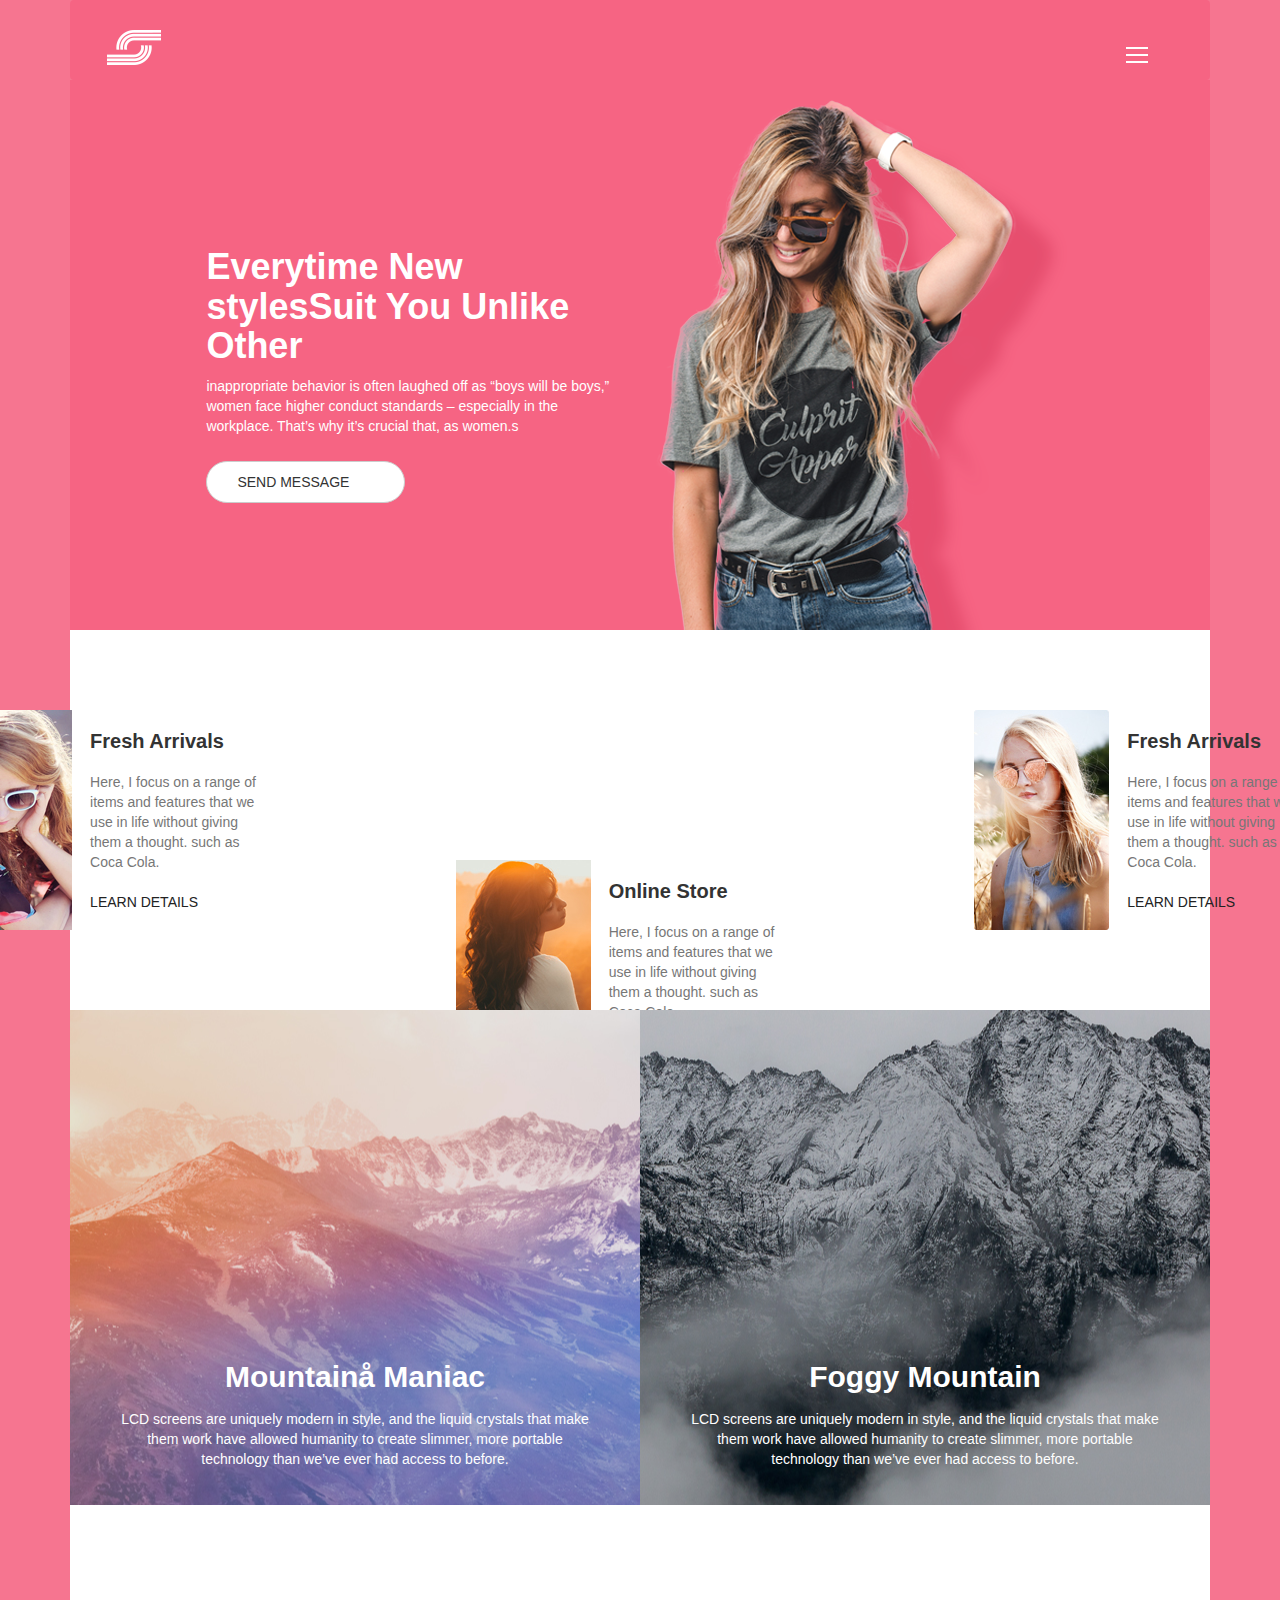
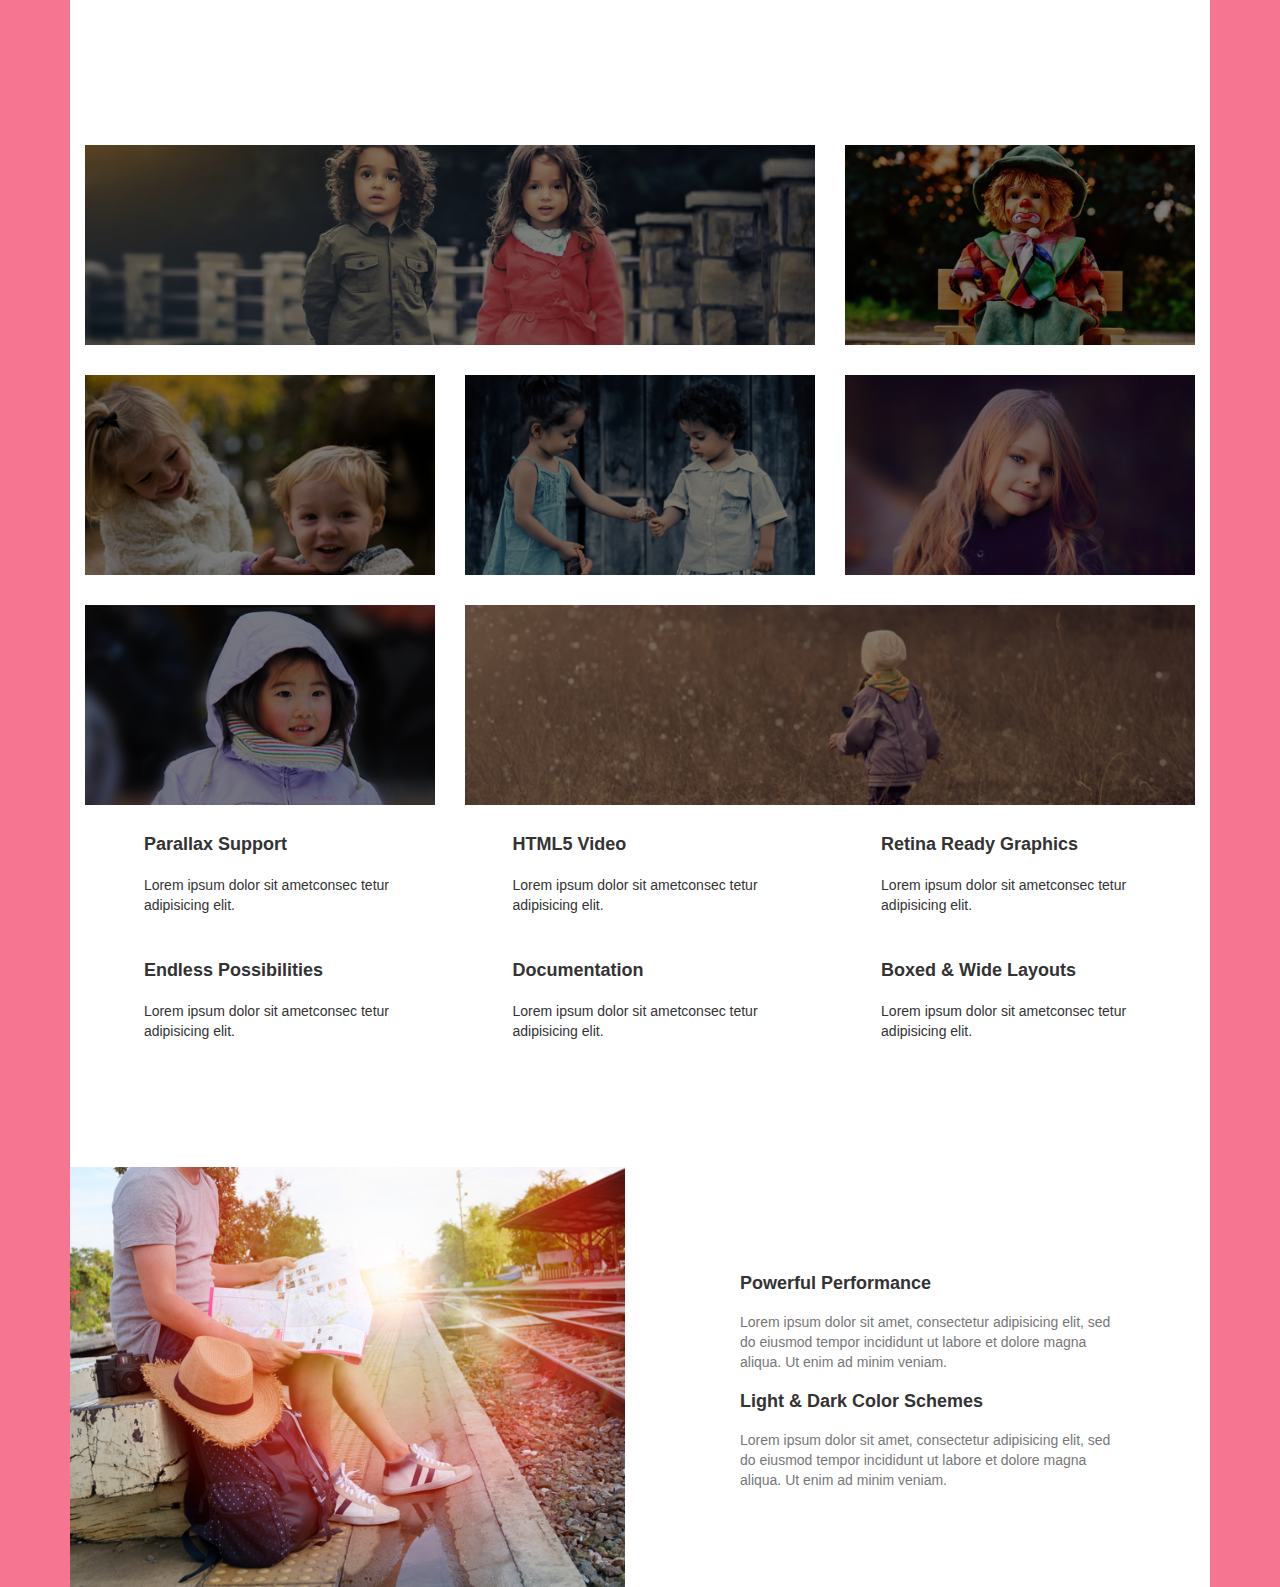
==== index/index.html @ eced9f0e "未完成的主页" ====
<!DOCTYPE html>
<html lang="en">
  <script src="./js/jquery.min.js"></script>
<head>
  <meta charset="UTF-8">
  <meta name="viewport" content="width=device-width, initial-scale=1.0">
  <meta http-equiv="X-UA-Compatible" content="ie=edge">
  <link href="./css/bootstrap.css" rel="stylesheet">
  <link rel="stylesheet" href="./css/pink.css">
  <title>Document</title>
</head>

<body>
  <!--导航-->
  <nav class="navbar navbar-default my-nav">
    <div class="container-fluid">
      <!-- Brand and toggle get grouped for better mobile display -->
      <div class="navbar-header">
        <button type="button" class="navbar-toggle collapsed appears" data-toggle="collapse"
          data-target="#bs-example-navbar-collapse-1" aria-expanded="false">
          <span class="sr-only">Toggle navigation</span>
          <span class="icon-bar"></span>
          <span class="icon-bar"></span>
          <span class="icon-bar"></span>
        </button>
        <a class="navbar-brand" href="#"><img src="img/logo.png"
            alt=""></a>
      </div>

      <!-- Collect the nav links, forms, and other content for toggling -->
      <div class="collapse navbar-collapse " id="bs-example-navbar-collapse-1">
        <!--正常的下拉列表-->
        <div type="button" class="navbar-right  my-list">
          <span class="x"></span>
          <span class="y"></span>
          <span class="z"></span>
        </div>
        <ul class="nav navbar-nav navbar-right appear hide">
          <li><a href="#">HOME</a></li>
          <li><a href="#">Generic</a></li>
          <li><a href="#">Elements</a></li>
        </ul>
        <!--切换列表-->
        <div class="menu-bar"></div>


      </div><!-- /.navbar-collapse -->
    </div><!-- /.container-fluid -->
  </nav>

  <!--文字简介-->
  <div class="container my-head">
    <div class="row ">
      <div class="col-lg-5 col-sm-6 col-xs-12 text">
        <div class="banner-content head-text">

          <h1><strong>Everytime New stylesSuit You Unlike Other</strong></h1>
          <p>inappropriate behavior is often laughed off as “boys will be boys,” women
            face higher conduct standards – especially in the workplace. That’s why it’s crucial
            that,
            as women.s</p>
          <button type="button" class="btn btn-default y-btn ">
            <span>SEND MESSAGE</span>
            <i class="glyphicon glyphicon-arrow-right"></i>
          </button>

        </div>
      </div>
      <div class="col-lg-5 col-sm-6 col-xs-12">
        <img src="./img/header-img.png" alt="">
      </div>
    </div>
  </div>

  <!--人物介绍-->
  <div class="my-area">
      <div class="row">
          <div class="col-md-4 col-sm-12 col-xs-12 my-position animate">
        <img src="./img/p1.jpg" alt="" class="img-responsive" alt="Responsive image">
        <div class="my-text">
          <h2>Fresh Arrivals</h4>
            <p>Here, I focus on a range of items and features that we
              use in
              life
              without giving them a thought. such as Coca Cola.</p>
            <a href="#">LEARN DETAILS</a>
        </div>
          </div>
          <div class="col-md-4 col-sm-12 col-xs-12 my-position animate">
        <img src="./img/p2.jpg" alt="" class="img-responsive" alt="Responsive image">
        <div class="my-text">
          <h2>Online Store</h4>
            <p>Here, I focus on a range of items and features that we
              use in
              life
              without giving them a thought. such as Coca Cola.</p>
            <a href="#">LEARN DETAILS</a>
        </div>
          </div>
          <div class="col-md-4 col-sm-12 col-xs-12 my-position animate">
        <img src="./img/p3.jpg" alt="" class="img-responsive" alt="Responsive image">
        <div class="my-text">
          <h2>Fresh Arrivals</h4>
            <p>Here, I focus on a range of items and features that we
              use in
              life
              without giving them a thought. such as Coca Cola.</p>
            <a href="#">LEARN DETAILS</a>
        </div>
          </div>
      </div>
  </div>

  <!--山-->
  <div class="my-mountain">
    <div class="container">
        <div class="row">
            <div class="col-md-6 col-sm-12 col-xs-12 offer-left">
              <div class="offer-end">
                <h2>Mountainå Maniac</h2>
                <p>LCD screens are uniquely modern in style, and the liquid crystals that make them work have
                    allowed humanity to create slimmer, more portable technology than we’ve ever had access to
                    before.</p>
              </div>
            </div>
            <div class="col-md-6 col-sm-12 col-xs-12 offer-right">
                <div class="offer-end">
                <h2>Foggy Mountain</h2>
                <p>LCD screens are uniquely modern in style, and the liquid crystals that make them work have
                    allowed humanity to create slimmer, more portable technology than we’ve ever had access to
                    before.</p>
                </div>
            </div>
        </div>
    </div>
  </div>

  <!--小孩图片-->
  <div class="my-child">
          <div class="row">
              <div class="col-md-8 col-sm-12 col-xs-12 my-style animate">
               <a href="#"><div class="my-img" style="background: url(img/g1.jpg) center center; background-size: cover;"><i></i> </div></a>
              </div>
              <div class="col-md-4 col-sm-12 col-xs-12 my-style animate">
                  <a href="#"><div class="my-img" style="background: url(img/g2.jpg); background-size: cover;"><i></i> </div></a>
              </div>
              <div class="col-md-4 col-sm-12 col-xs-12 my-style animate">
                  <a href="#"><div class="my-img" style="background: url(img/g3.jpg); background-size: cover;"><i></i> </div></a>
              </div>
              <div class="col-md-4 col-sm-12 col-xs-12 my-style animate">
                  <a href="#"><div class="my-img" style="background: url(img/g4.jpg); background-size: cover;"><i></i> </div></a>
              </div>
              <div class="col-md-4 col-sm-12 col-xs-12 my-style animate">
                  <a href="#"><div class="my-img" style="background: url(img/g5.jpg); background-size: cover;"><i></i> </div></a>
              </div>
              <div class="col-md-4 col-sm-12 col-xs-12 my-style animate">
                  <a href="#"><div class="my-img" style="background: url(img/g6.jpg); background-size: cover;"><i></i> </div></a>
              </div>
              <div class="col-md-8 col-sm-12 col-xs-12 my-style animate">
                  <a href="#"><div class="my-img" style="background: url(img/g7.jpg); background-size: cover;"><i></i> </div></a>
              </div>
          </div>
  </div>

  <!--六个图标-->
  <div class="my-massage">
    <div class="container">
        <div class="row">
            <div class="col-md-4 col-sm-12 col-xs-12">
                <div class="icon">
                    <span class="y-icon glyphicon glyphicon glyphicon-list" aria-hidden="true"></span>
                </div>
                <div class="text">
                    <h2>Parallax Support</h2>
                    <p>Lorem ipsum dolor sit ametconsec tetur adipisicing elit.
                    </p>
                </div>
            </div>
            <div class="col-md-4 col-sm-12 col-xs-12">
              <div class="icon">
                  <span class="glyphicon glyphicon-facetime-video" aria-hidden="true"></span>
              </div>
              <div class="text">
                  <h2>HTML5 Video</h2>
                  <p>Lorem ipsum dolor sit ametconsec tetur adipisicing elit.
                  </p>
              </div>
             </div>
             <div class="col-md-4 col-sm-12 col-xs-12">
            <div class="icon">
                <span class="glyphicon glyphicon-film" aria-hidden="true"></span>
            </div>
            <div class="text">
                <h2>Retina Ready Graphics</h2>
                <p>Lorem ipsum dolor sit ametconsec tetur adipisicing elit.
                </p>
            </div>
             </div>
            <div class="col-md-4 col-sm-12 col-xs-12">
          <div class="icon">
              <span class="glyphicon glyphicon-refresh" aria-hidden="true"></span>
          </div>
          <div class="text">
              <h2>Endless Possibilities</h2>
              <p>Lorem ipsum dolor sit ametconsec tetur adipisicing elit.
              </p>
          </div>
            </div>
            <div class="col-md-4 col-sm-12 col-xs-12">
        <div class="icon">
            <span class="glyphicon glyphicon-thumbs-up" aria-hidden="true"></span>
        </div>
        <div class="text">
            <h2>Documentation</h2>
            <p>Lorem ipsum dolor sit ametconsec tetur adipisicing elit.
            </p>
        </div>
            </div>
            <div class="col-md-4 col-sm-12 col-xs-12">
      <div class="icon">
          <span class="glyphicon glyphicon-book" aria-hidden="true"></span>
      </div>
      <div class="text">
          <h2>Boxed & Wide Layouts</h2>
          <p>Lorem ipsum dolor sit ametconsec tetur adipisicing elit.
          </p>
      </div>
            </div>
        </div>
    </div>
  </div>

  <!--白色底部-->
  <div class="my-bottom">
                <div class="row">
                    <div class="col-md-6 col-sm-12 col-xs-12 about-left">
                        <img class="img-fluid" src="img/about.jpg"
                            alt="">
                    </div>
                    <div class="col-md-6 col-sm-12 col-xs-12 about-right">
                        <div class="begining-content">
                            <div class="single-about">
                                <h2>Powerful Performance</h2>
                                <p>Lorem ipsum dolor sit amet, consectetur adipisicing elit, sed do eiusmod tempor
                                    incididunt ut labore et dolore magna aliqua. Ut enim ad minim veniam.</p>
                            </div>
                            <div class="single-about">
                              <h2>Light & Dark Color Schemes</h2>
                              <p>Lorem ipsum dolor sit amet, consectetur adipisicing elit, sed do eiusmod tempor
                                  incididunt ut labore et dolore magna aliqua. Ut enim ad minim veniam.</p>
                          </div>
                        </div>               
                    </div>
                </div>
  </div>

</body>
<script>
  var X = document.querySelector('.x')
  var Y = document.querySelector('.y')
  var Z = document.querySelector('.z')
  var appears = document.querySelector('.appear')
  var myDisplay = document.querySelector('.my-list')
  var myJudge = document.querySelector('.navbar-collapse')

  document.querySelector('.my-list').onclick = function () {
    if (X.className == 'x') {
      X.className = 'x up';
    } else {
      X.className = 'x'
    }
    if (Y.className == 'y') {
      Y.className = 'no';
    } else {
      Y.className = 'y'
    }
    if (Z.className == 'z') {
      Z.className = 'z down';
    } else {
      Z.className = 'z'
    }
    if (appears.className == 'nav navbar-nav navbar-right appear') {
      appears.className = 'nav navbar-nav navbar-right appear hide';
    } else {
      appears.className = 'nav navbar-nav navbar-right appear'
    }
  }
  document.querySelector('.appears').onclick = function () {
    appears.className = 'nav navbar-nav navbar-right appear'
  }
  window.onresize = function () {
    // console.log(window.innerWidth);
    if (window.innerWidth < 776) {
      myDisplay.style.opacity = '0'
      if (appears.className = 'nav navbar-nav navbar-right appear ') {
        X.className = 'x up';
        Y.className = 'no';
        Z.className = 'z down';
      }
    } else {

      myDisplay.style.opacity = '1'
    }
  }
  window.onload = function () {
    window.onresize()
  }
  
  $(document).scroll(function () {
    // console.log($(document).scrollTop());
    $('.animate').each(function (index, element) {
			// console.log(element);
			// console.log($(element).offset().top);
			// console.log($(document).scrollTop());
			// console.log(window.innerHeight);   
			if ($(element).offset().top < ($(document).scrollTop() + window.innerHeight - 50)) {
				$(element).removeClass('animate')
		}
		})

  })
</script>
<script src="./js/bootstrap.min.js"></script>

</html>
---- index/css/pink.css ----
body {
  background: #f67590;
  box-sizing: border-box;
}
.my-nav {
  max-width: 1140px;
  padding-top: 30px;
  margin-left: auto;
  margin-right: auto;
  background: #f66483;
  border: none;
  margin-bottom: 0;
}
.my-nav .container-fluid {
  width: 97%;
}
.my-nav .navbar-header a img {
  margin-left: 20px;
}
.my-nav .navbar-header .navbar-toggle {
  background: #f66483;
  margin-top: 0;
  border: none;
}
.my-nav .navbar-header .navbar-toggle .icon-bar {
  background: white;
}
.my-nav .navbar-brand {
  padding: 0;
  margin: 0;
}
.my-nav .navbar-nav {
  margin-right: 70px;
  transition: all 1s;
}
.my-nav .navbar-nav > li a {
  color: white;
}
.my-nav .navbar-nav > li > a:hover {
  color: white;
}
.my-nav .navbar-nav > li > a:focus {
  color: white;
}
.my-nav .my-list {
  position: relative;
  top: 15px;
  width: 22px;
  height: 20px;
  border: none;
  margin-top: 0;
  margin-right: 15px;
  float: right;
  overflow: visible;
  background: #f66483;
  cursor: pointer;
  display: flex;
  flex-wrap: wrap;
  align-content: space-around;
}
.my-nav .my-list span {
  width: 22px;
  height: 2px;
  background: white;
}
.my-nav .my-list .x {
  background: white;
  transition: all .1s;
}
.my-nav .my-list .y {
  background: white;
}
.my-nav .my-list .no {
  display: none;
}
.my-nav .my-list .z {
  background: white;
  transition: all .1s;
}
.my-nav .my-list .up {
  transform: translateY(3px) rotateZ(50deg);
}
.my-nav .my-list .down {
  transform: translateY(-7px) rotateZ(-50deg);
}
.my-head {
  max-width: 1140px;
  margin-left: auto;
  margin-right: auto;
  background: #f66483;
}
.my-head .row {
  width: 97%;
  margin: 0 auto;
  padding-top: 20px;
  display: flex;
  align-items: center;
  flex-wrap: wrap;
  justify-content: center;
}
.my-head .row p {
  margin-bottom: 25px;
}
.my-head .row .btn {
  padding: 0 30px;
  line-height: 40px;
  border-radius: 40px;
  transition: all 0.3s;
  outline: none;
}
.my-head .row .btn i {
  margin-left: 10px;
}
.my-head .row .btn:hover {
  background: #f67590;
  color: white;
  border: 1px solid white;
}
.my-head .row h1 {
  color: white;
}
.my-head .row p {
  color: white;
  font-size: 14px;
}
.my-area {
  max-width: 1140px;
  margin-left: auto;
  margin-right: auto;
  background: white;
}
.my-area .row {
  width: 97%;
  margin: 0 auto;
  display: flex;
  align-items: center;
  flex-wrap: wrap;
  justify-content: center;
}
.my-area .row .my-position {
  padding: 80px 0;
  transition: all 1s;
}
.my-area .row .my-position.animate {
  transform: translateY(150px);
}
.my-area .row .my-position:first-child.animate {
  transform: translateX(-150px);
}
.my-area .row .my-position:last-child.animate {
  transform: translateX(150px);
}
.my-area .row img {
  float: left;
}
.my-area .row .my-text {
  float: left;
  width: 175px;
  margin-left: 18px;
}
.my-area .row .my-text h2 {
  font-size: 20px;
  font-weight: 600;
}
.my-area .row .my-text p {
  margin: 20px 0;
  font-size: 14px;
  font-weight: 300;
  color: #777777;
}
.my-area .row .my-text a {
  font-weight: 400;
  text-decoration: none;
  outline: 0;
  color: #222222;
}
.my-mountain {
  max-width: 1140px;
  margin-left: auto;
  margin-right: auto;
}
.my-mountain .container h2 {
  font-weight: 600;
}
.my-mountain .container .row {
  max-width: 100%;
}
.my-mountain .container .row .offer-left,
.my-mountain .container .row .offer-right {
  max-width: 100%;
  min-height: 495px;
  display: flex;
  flex-wrap: wrap;
  align-content: flex-end;
  justify-content: center;
}
.my-mountain .container .row .offer-left .offer-end,
.my-mountain .container .row .offer-right .offer-end {
  width: 510px;
  padding: 20px;
}
.my-mountain .container .row .offer-left .offer-end h2,
.my-mountain .container .row .offer-right .offer-end h2 {
  text-align: center;
  color: white;
  margin: 0;
}
.my-mountain .container .row .offer-left .offer-end p,
.my-mountain .container .row .offer-right .offer-end p {
  text-align: center;
  max-width: 100%;
  color: white;
  margin: 16px 0;
  font-size: 14px;
  font-weight: 300;
}
.my-mountain .container .row .offer-left {
  background: url(../img/mountain1.jpg) no-repeat center center;
}
.my-mountain .container .row .offer-right {
  background: url(../img/mountain2.jpg) no-repeat center center;
}
.my-child {
  max-width: 1140px;
  margin-left: auto;
  margin-right: auto;
  background: white;
  padding: 60px 0;
}
.my-child .row {
  margin: 0;
  display: flex;
  flex-wrap: wrap;
}
.my-child .row .my-style {
  margin: 0;
  padding-left: 15px;
  padding-right: 15px;
  transition: all 1s;
}
.my-child .row .my-style .my-img {
  position: relative;
  height: 200px;
  margin-top: 30px;
  overflow: hidden;
}
.my-child .row .my-style i {
  position: absolute;
  top: 0;
  left: 0;
  display: block;
  width: 100%;
  height: 100%;
  background: rgba(0, 0, 0, 0.5);
}
.my-child .row .my-style .my-img:hover i {
  left: -100%;
  transition: all .5s;
}
.my-child .row .my-style.animate {
  transform: translateY(150px);
}
.my-massage {
  max-width: 1140px;
  margin-left: auto;
  margin-right: auto;
  padding: 100px 0;
  background: white;
}
.my-massage .container {
  max-width: 97%;
}
.my-massage .container .icon {
  float: left;
  margin-right: 20px;
}
.my-massage .container .icon span {
  font-size: 28px;
  color: #f5204b;
  line-height: 126px;
}
.my-massage .container .text h2 {
  font-size: 18px;
  font-weight: 600;
  margin-bottom: 20px;
}
.my-bottom {
  max-width: 1140px;
  margin-left: auto;
  margin-right: auto;
  background: white;
}
.my-bottom .row {
  display: flex;
  align-items: center;
  flex-wrap: wrap;
}
.my-bottom .row .about-left {
  max-width: 80%;
}
.my-bottom .row .about-left img {
  max-width: 100%;
}
.my-bottom .row .about-right {
  max-width: 50%;
  display: flex;
  align-content: center;
  justify-content: center;
  padding: 40px 70px;
}
.my-bottom .row .about-right .single-about {
  font-size: 14px;
  padding: 0 30px;
}
.my-bottom .row .about-right .single-about h2 {
  font-size: 18px;
  font-weight: 600;
  margin-bottom: 18px;
}
.my-bottom .row .about-right .single-about p {
  color: #777777;
}
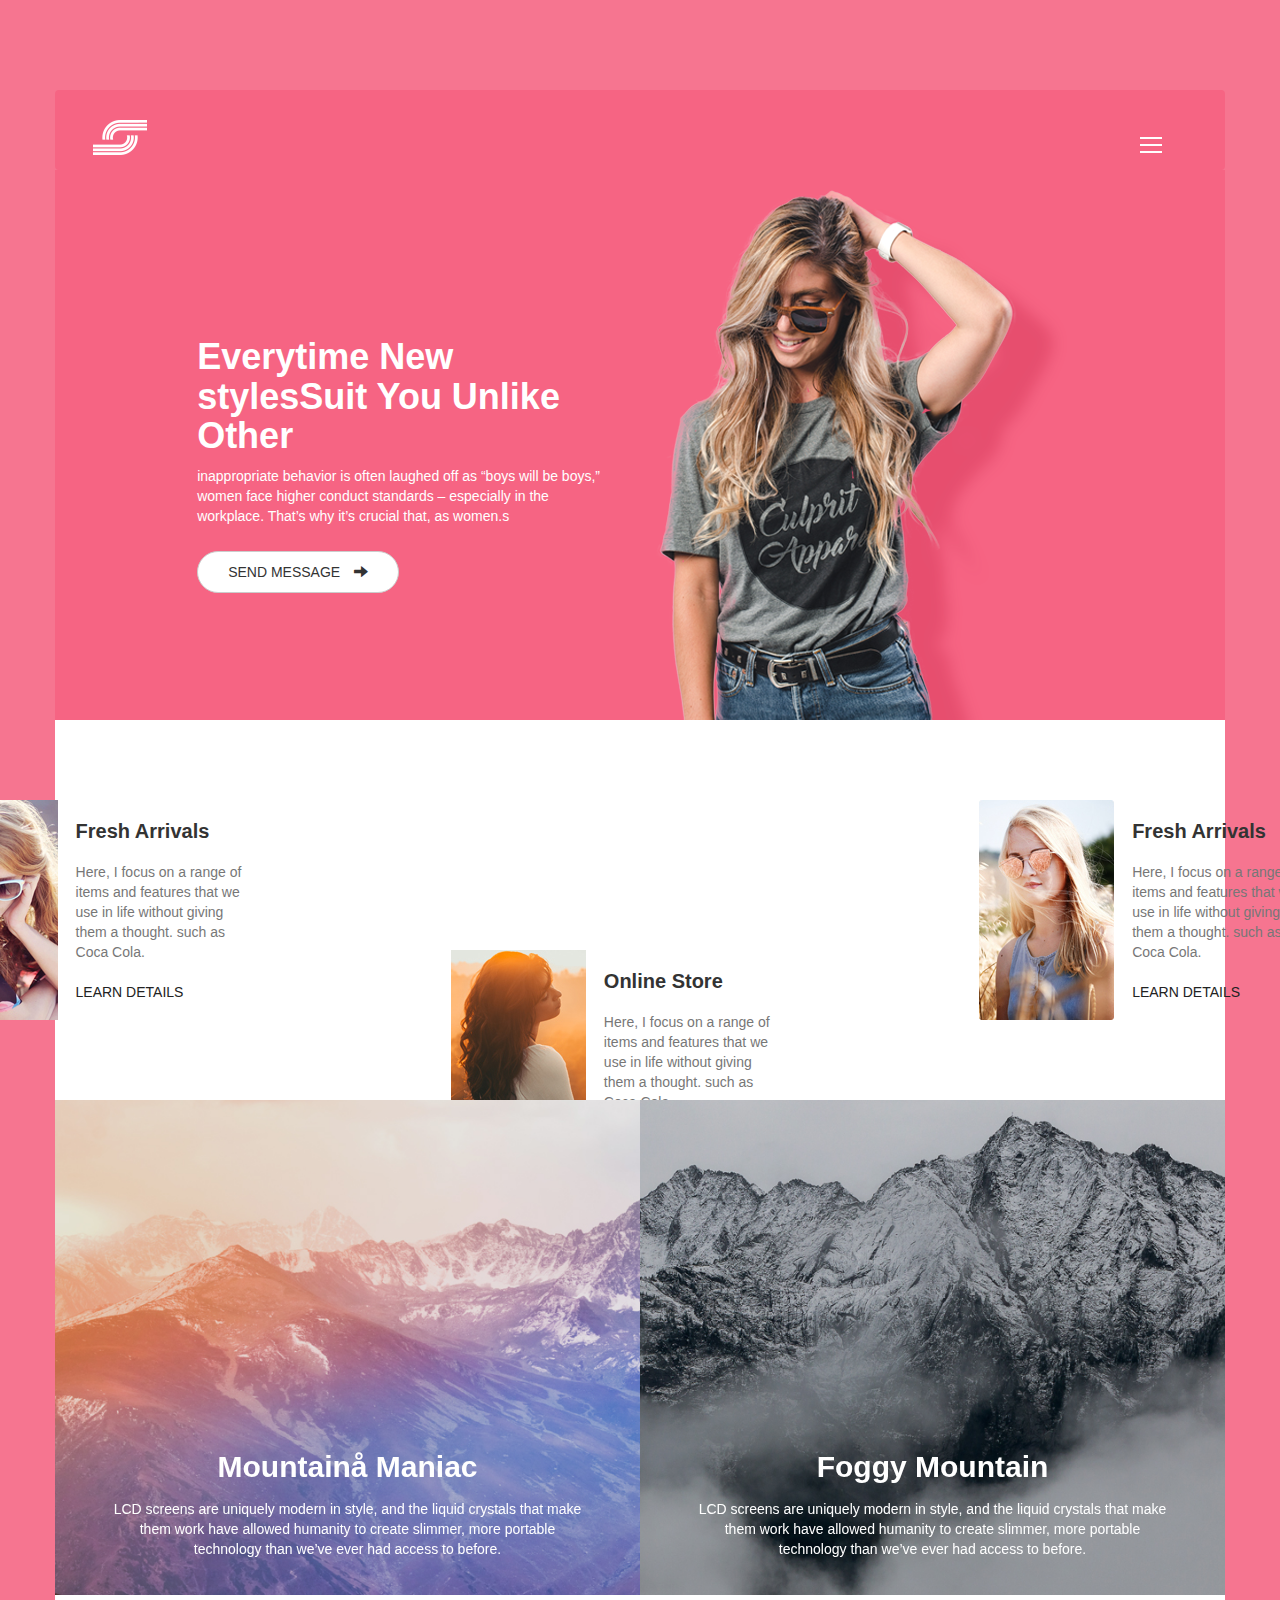
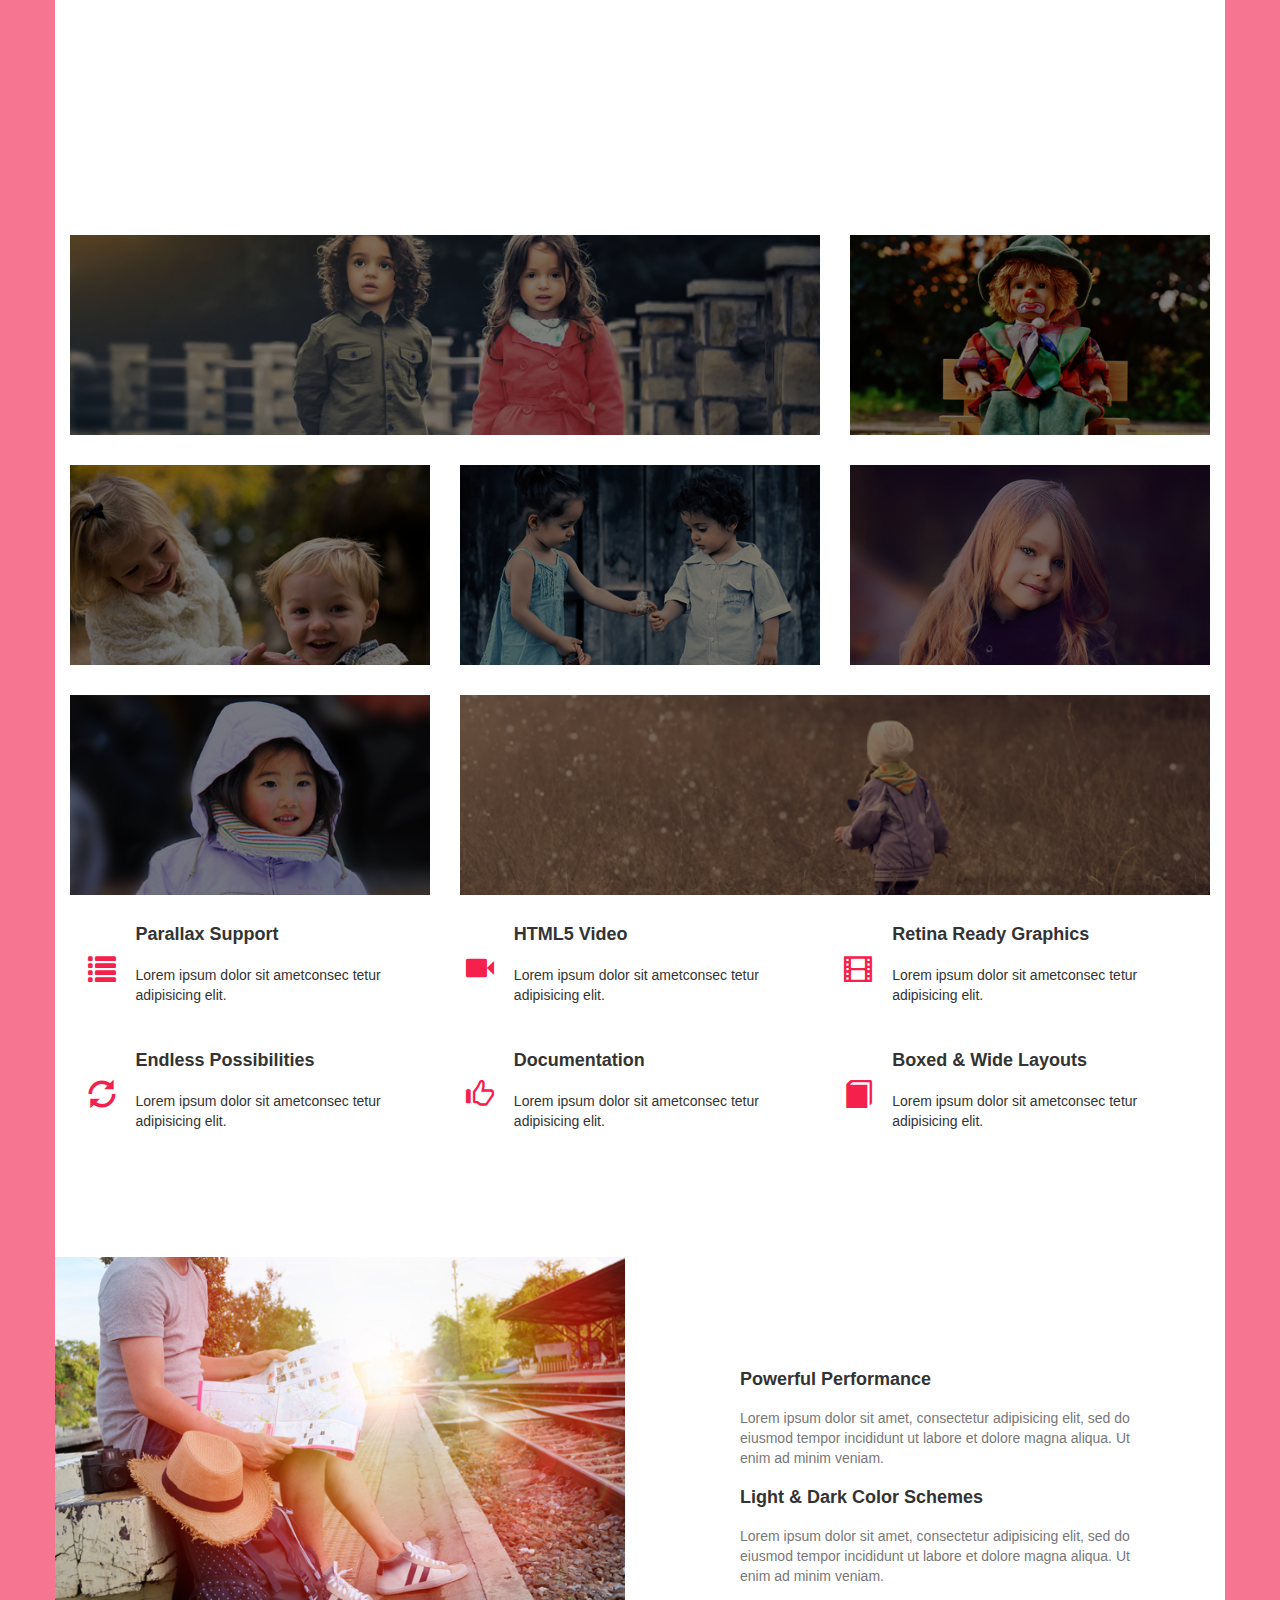
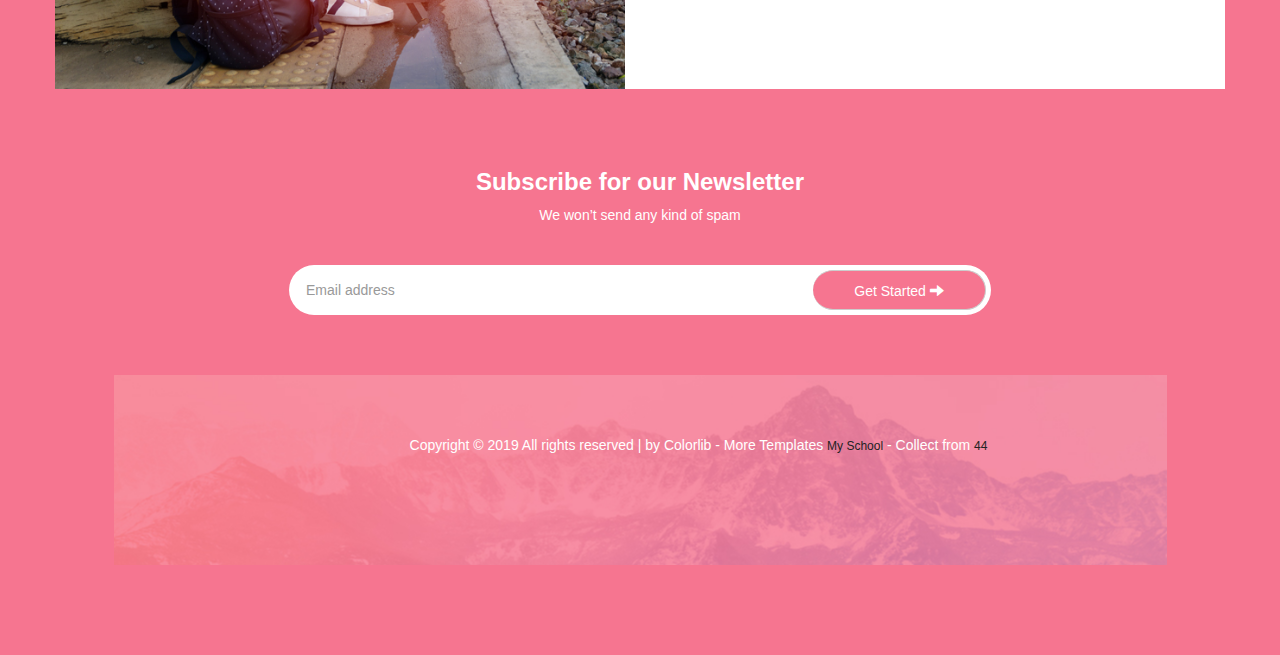
==== commit 1c790472: "完整的一个网页" ====
--- a/index/index.html
+++ b/index/index.html
@@ -7,6 +7,7 @@
   <meta http-equiv="X-UA-Compatible" content="ie=edge">
   <link href="./css/bootstrap.css" rel="stylesheet">
   <link rel="stylesheet" href="./css/pink.css">
+  <link rel="stylesheet" href="css/font-awesome.min.css">
   <title>Document</title>
 </head>
 
@@ -49,7 +50,7 @@
   </nav>
 
   <!--文字简介-->
-  <div class="container my-head">
+  <div class="my-head">
     <div class="row ">
       <div class="col-lg-5 col-sm-6 col-xs-12 text">
         <div class="banner-content head-text">
@@ -76,7 +77,14 @@
   <div class="my-area">
       <div class="row">
           <div class="col-md-4 col-sm-12 col-xs-12 my-position animate">
-        <img src="./img/p1.jpg" alt="" class="img-responsive" alt="Responsive image">
+              <div class="my-img">
+                <img src="./img/p1.jpg" alt="" class="img-responsive" alt="Responsive image">
+                <div class="introduce">
+                 <p> Name : Alice </p>
+                 <p> Tel : 12323412341 </p>
+                 <p> E-mail : 123456@163.com</p>
+                </div>
+              </div>
         <div class="my-text">
           <h2>Fresh Arrivals</h4>
             <p>Here, I focus on a range of items and features that we
@@ -87,7 +95,14 @@
         </div>
           </div>
           <div class="col-md-4 col-sm-12 col-xs-12 my-position animate">
-        <img src="./img/p2.jpg" alt="" class="img-responsive" alt="Responsive image">
+            <div class="my-img">
+              <img src="./img/p2.jpg" alt="" class="img-responsive" alt="Responsive image">
+              <div class="introduce">
+                  <p> Name : Juliet </p>
+                  <p> Tel : 12323412341 </p>
+                  <p> E-mail : 123456@163.com</p>
+               </div>
+           </div>
         <div class="my-text">
           <h2>Online Store</h4>
             <p>Here, I focus on a range of items and features that we
@@ -98,7 +113,14 @@
         </div>
           </div>
           <div class="col-md-4 col-sm-12 col-xs-12 my-position animate">
-        <img src="./img/p3.jpg" alt="" class="img-responsive" alt="Responsive image">
+          <div class="my-img">
+            <img src="./img/p3.jpg" alt="" class="img-responsive" alt="Responsive image">
+            <div class="introduce">
+                <p> Name : Lucy </p>
+                <p> Tel : 12323412341 </p>
+                <p> E-mail : 123456@163.com</p>
+             </div>
+          </div>
         <div class="my-text">
           <h2>Fresh Arrivals</h4>
             <p>Here, I focus on a range of items and features that we
@@ -113,7 +135,7 @@
 
   <!--山-->
   <div class="my-mountain">
-    <div class="container">
+    <!-- <div class="container"> -->
         <div class="row">
             <div class="col-md-6 col-sm-12 col-xs-12 offer-left">
               <div class="offer-end">
@@ -132,7 +154,7 @@
                 </div>
             </div>
         </div>
-    </div>
+    <!-- </div> -->
   </div>
 
   <!--小孩图片-->
@@ -254,6 +276,40 @@
                 </div>
   </div>
 
+  <!--底部导航-->
+  <div class="my-search ">
+    <div class="container">
+      <div class="row">
+        <div class="text-center bottom">
+            <h3>Subscribe for our Newsletter</h3>
+            <p>We won’t send any kind of spam</p>
+            <div class="input-group search">
+                <input type="text" class="form-control" placeholder="Email address">
+                <span class="btn input-group-addon" id="basic-addon2">Get Started <i class="glyphicon glyphicon-arrow-right"></i></span>
+            </div>
+        </div>
+      </div>
+    </div>
+  </div>
+
+  <!--页脚-->
+  <footer class="my-footer">
+      <div class="container">
+          <div class="footer-content">
+            Copyright © 2019 All rights reserved   |   by Colorlib - More Templates 
+            <a href="#">My School</a>
+            - Collect from 
+            <a href="#">44</a>
+          </div>
+          <div class="footer-icon">
+            <a href="#"><i class="fa fa-facebook"></i></a>
+            <a href="#"><i class="fa fa-twitter"></i></a>
+            <a href="#"><i class="fa fa-dribbble"></i></a>
+            <a href="#"><i class="fa fa-behance"></i></a>
+          </div>
+      </div>
+  </footer>
+
 </body>
 <script>
   var X = document.querySelector('.x')
@@ -298,7 +354,6 @@
         Z.className = 'z down';
       }
     } else {
-
       myDisplay.style.opacity = '1'
     }
   }
@@ -307,18 +362,13 @@
   }
   
   $(document).scroll(function () {
-    // console.log($(document).scrollTop());
     $('.animate').each(function (index, element) {
-			// console.log(element);
-			// console.log($(element).offset().top);
-			// console.log($(document).scrollTop());
-			// console.log(window.innerHeight);   
 			if ($(element).offset().top < ($(document).scrollTop() + window.innerHeight - 50)) {
 				$(element).removeClass('animate')
 		}
 		})
-
   })
+
 </script>
 <script src="./js/bootstrap.min.js"></script>
 
--- a/index/css/pink.css
+++ b/index/css/pink.css
@@ -1,9 +1,12 @@
 body {
+  max-width: 1170px;
+  margin: 0 auto;
+  margin-top: 90px;
   background: #f67590;
   box-sizing: border-box;
 }
 .my-nav {
-  max-width: 1140px;
+  max-width: 100%;
   padding-top: 30px;
   margin-left: auto;
   margin-right: auto;
@@ -84,9 +87,7 @@
   transform: translateY(-7px) rotateZ(-50deg);
 }
 .my-head {
-  max-width: 1140px;
-  margin-left: auto;
-  margin-right: auto;
+  max-width: 100%;
   background: #f66483;
 }
 .my-head .row {
@@ -98,35 +99,37 @@
   flex-wrap: wrap;
   justify-content: center;
 }
-.my-head .row p {
+.my-head .row .head-text {
+  padding: 0 15px;
+}
+.my-head .row .head-text p {
   margin-bottom: 25px;
 }
-.my-head .row .btn {
+.my-head .row .head-text .btn {
   padding: 0 30px;
   line-height: 40px;
   border-radius: 40px;
   transition: all 0.3s;
   outline: none;
 }
-.my-head .row .btn i {
+.my-head .row .head-text .btn i {
   margin-left: 10px;
 }
-.my-head .row .btn:hover {
+.my-head .row .head-text .btn:hover {
   background: #f67590;
   color: white;
   border: 1px solid white;
 }
-.my-head .row h1 {
-  color: white;
-}
-.my-head .row p {
+.my-head .row .head-text h1 {
+  color: white;
+  font-size: 36px;
+}
+.my-head .row .head-text p {
   color: white;
   font-size: 14px;
 }
 .my-area {
-  max-width: 1140px;
-  margin-left: auto;
-  margin-right: auto;
+  max-width: 1170px;
   background: white;
 }
 .my-area .row {
@@ -150,8 +153,35 @@
 .my-area .row .my-position:last-child.animate {
   transform: translateX(150px);
 }
-.my-area .row img {
+.my-area .row .my-img {
   float: left;
+  transform-style: preserve-3d;
+  position: relative;
+}
+.my-area .row .my-img img {
+  float: left;
+  transition: all 1s;
+}
+.my-area .row .my-img .introduce {
+  position: absolute;
+  left: 0;
+  right: 0;
+  width: 135px;
+  height: 220px;
+  background: rgba(246, 100, 131, 0.7);
+  transform: rotateY(90deg);
+  color: white;
+  display: flex;
+  align-content: center;
+  flex-wrap: wrap;
+  padding: 10px;
+  transition: all 1s;
+}
+.my-area .row .my-img:hover .introduce {
+  transform: rotateY(0deg);
+}
+.my-area .row .my-img:hover img {
+  transform: rotateY(-90deg);
 }
 .my-area .row .my-text {
   float: left;
@@ -175,18 +205,19 @@
   color: #222222;
 }
 .my-mountain {
-  max-width: 1140px;
-  margin-left: auto;
-  margin-right: auto;
-}
-.my-mountain .container h2 {
+  max-width: 1170px;
+  margin-left: auto;
+  margin-right: auto;
+}
+.my-mountain h2 {
   font-weight: 600;
 }
-.my-mountain .container .row {
-  max-width: 100%;
-}
-.my-mountain .container .row .offer-left,
-.my-mountain .container .row .offer-right {
+.my-mountain .row {
+  max-width: 100%;
+  margin: 0;
+}
+.my-mountain .row .offer-left,
+.my-mountain .row .offer-right {
   max-width: 100%;
   min-height: 495px;
   display: flex;
@@ -194,19 +225,19 @@
   align-content: flex-end;
   justify-content: center;
 }
-.my-mountain .container .row .offer-left .offer-end,
-.my-mountain .container .row .offer-right .offer-end {
+.my-mountain .row .offer-left .offer-end,
+.my-mountain .row .offer-right .offer-end {
   width: 510px;
   padding: 20px;
 }
-.my-mountain .container .row .offer-left .offer-end h2,
-.my-mountain .container .row .offer-right .offer-end h2 {
+.my-mountain .row .offer-left .offer-end h2,
+.my-mountain .row .offer-right .offer-end h2 {
   text-align: center;
   color: white;
   margin: 0;
 }
-.my-mountain .container .row .offer-left .offer-end p,
-.my-mountain .container .row .offer-right .offer-end p {
+.my-mountain .row .offer-left .offer-end p,
+.my-mountain .row .offer-right .offer-end p {
   text-align: center;
   max-width: 100%;
   color: white;
@@ -214,14 +245,16 @@
   font-size: 14px;
   font-weight: 300;
 }
-.my-mountain .container .row .offer-left {
+.my-mountain .row .offer-left {
   background: url(../img/mountain1.jpg) no-repeat center center;
-}
-.my-mountain .container .row .offer-right {
+  background-size: cover;
+}
+.my-mountain .row .offer-right {
   background: url(../img/mountain2.jpg) no-repeat center center;
+  background-size: cover;
 }
 .my-child {
-  max-width: 1140px;
+  max-width: 1170px;
   margin-left: auto;
   margin-right: auto;
   background: white;
@@ -261,7 +294,7 @@
   transform: translateY(150px);
 }
 .my-massage {
-  max-width: 1140px;
+  max-width: 1170px;
   margin-left: auto;
   margin-right: auto;
   padding: 100px 0;
@@ -285,7 +318,7 @@
   margin-bottom: 20px;
 }
 .my-bottom {
-  max-width: 1140px;
+  max-width: 1170px;
   margin-left: auto;
   margin-right: auto;
   background: white;
@@ -296,13 +329,13 @@
   flex-wrap: wrap;
 }
 .my-bottom .row .about-left {
-  max-width: 80%;
+  max-width: 100%;
 }
 .my-bottom .row .about-left img {
   max-width: 100%;
 }
 .my-bottom .row .about-right {
-  max-width: 50%;
+  max-width: 100%;
   display: flex;
   align-content: center;
   justify-content: center;
@@ -320,3 +353,67 @@
 .my-bottom .row .about-right .single-about p {
   color: #777777;
 }
+.my-search {
+  padding: 60px 0;
+}
+.my-search .bottom {
+  display: flex;
+  justify-content: center;
+  flex-wrap: wrap;
+  color: white;
+}
+.my-search .bottom h3 {
+  width: 100%;
+  font-weight: 600;
+}
+.my-search .bottom p {
+  width: 100%;
+}
+.my-search .bottom .search {
+  width: 60%;
+  height: 40px;
+  border-radius: 30px;
+  margin-top: 30px;
+  background: white;
+  padding: 5px;
+}
+.my-search .bottom .search input {
+  height: 40px;
+  border-radius: 25px;
+  border: none;
+  outline: none;
+  box-shadow: none;
+}
+.my-search .bottom .search .btn {
+  width: 25%;
+  background: #f67590;
+  border-radius: 25px;
+  color: white;
+}
+.my-footer {
+  width: 90%;
+  background: url(../img/f-bg.jpg) no-repeat center center;
+  padding: 60px 0;
+  margin-left: auto;
+  margin-right: auto;
+  margin-bottom: 90px;
+  text-align: center;
+  color: white;
+  font-size: 14px;
+}
+.my-footer .footer-content a {
+  color: #222222;
+  text-decoration: none;
+  font-size: 12px;
+}
+.my-footer .footer-icon {
+  margin-top: 30px;
+}
+.my-footer .footer-icon a {
+  padding: 15px;
+  color: white;
+}
+.my-footer .footer-icon a:hover {
+  transition: all .3s;
+  color: black;
+}
